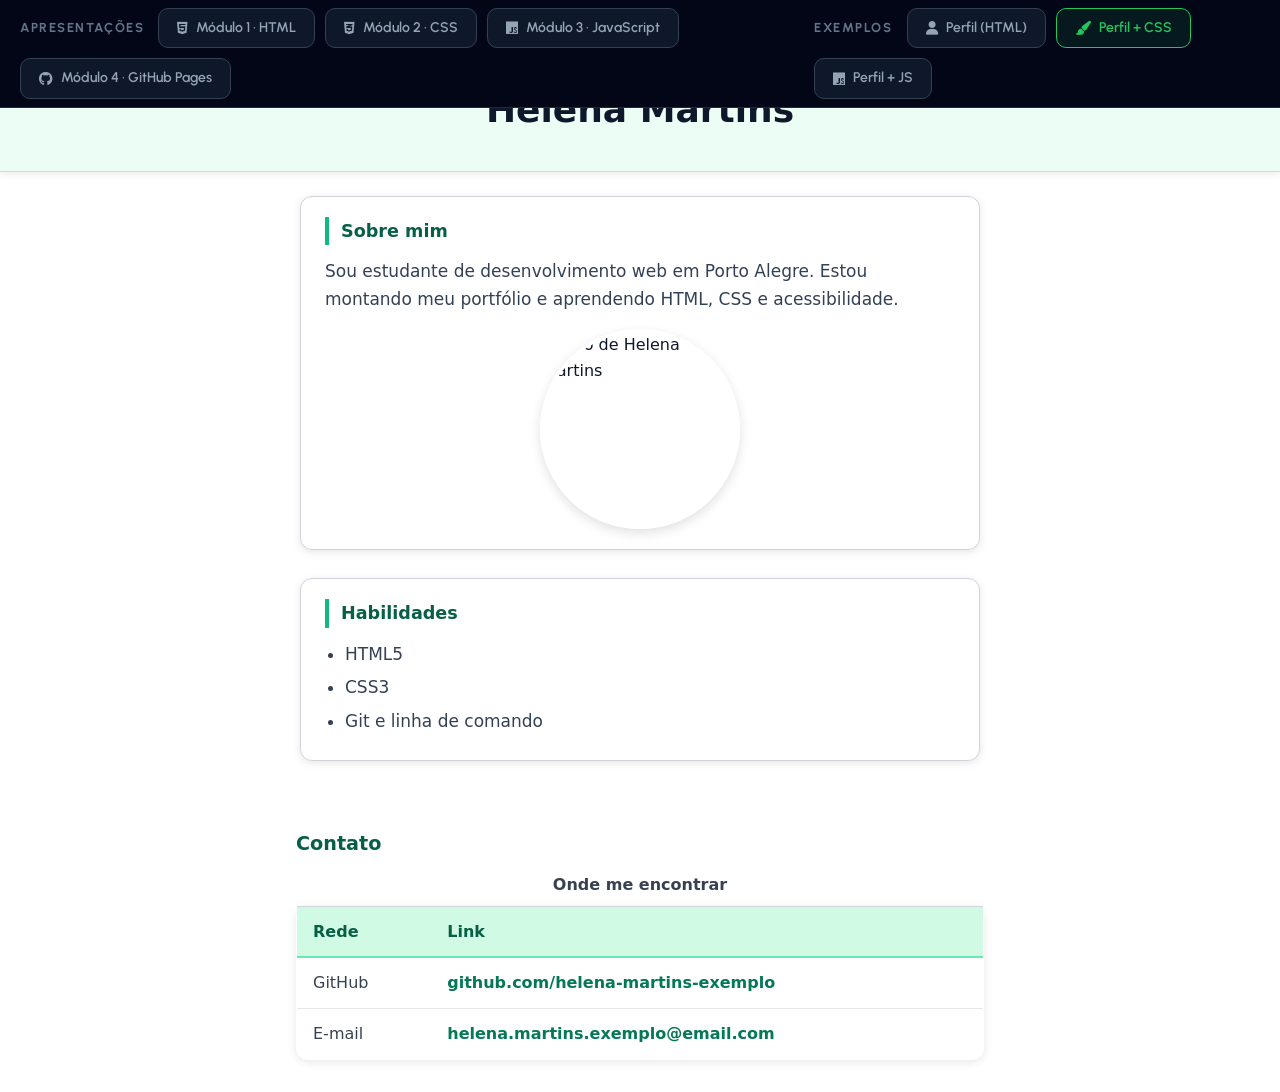
==== exemplos/css/index.html @ edbc6c48 "Primeira versão do site" ====
<!DOCTYPE html>
<html lang="pt-br">
<head>
    <meta charset="UTF-8">
    <meta name="viewport" content="width=device-width, initial-scale=1.0">
    <title>Helena Martins — exemplo (tutorial HTML + CSS)</title>
    <link rel="preconnect" href="https://fonts.googleapis.com">
    <link rel="preconnect" href="https://fonts.gstatic.com" crossorigin>
    <link href="https://fonts.googleapis.com/css2?family=Urbanist:wght@400;500;700;800&display=swap" rel="stylesheet">
    <link rel="stylesheet" href="https://cdnjs.cloudflare.com/ajax/libs/font-awesome/6.5.1/css/all.min.css">
    <link rel="stylesheet" href="../../styles.css">
    <link rel="stylesheet" href="estilo.css">
</head>
<body class="page-exemplo">

<header class="site-header" role="banner">
  <div class="site-header__group">
    <span class="site-header__label">Apresentações</span>
    <a href="../../index.html" class="site-header__link"><i class="fa-brands fa-html5" aria-hidden="true"></i> Módulo 1 · HTML</a>
    <a href="../../CSS.html" class="site-header__link"><i class="fa-brands fa-css3-alt" aria-hidden="true"></i> Módulo 2 · CSS</a>
    <a href="../../JS.html" class="site-header__link"><i class="fa-brands fa-js" aria-hidden="true"></i> Módulo 3 · JavaScript</a>
    <a href="../../GitHub-Pages.html" class="site-header__link"><i class="fa-brands fa-github" aria-hidden="true"></i> Módulo 4 · GitHub Pages</a>
  </div>
  <div class="site-header__group">
    <span class="site-header__label">Exemplos</span>
    <a href="../html/index.html" class="site-header__link"><i class="fa-solid fa-user" aria-hidden="true"></i> Perfil (HTML)</a>
    <a href="index.html" class="site-header__link site-header__link--current" aria-current="page"><i class="fa-solid fa-paintbrush" aria-hidden="true"></i> Perfil + CSS</a>
    <a href="../js/index.html" class="site-header__link"><i class="fa-brands fa-js" aria-hidden="true"></i> Perfil + JS</a>
  </div>
</header>

<header class="perfil-hero" id="topo">
    <h1>Helena Martins</h1>
</header>

<main class="perfil-main">
    <section class="cartao">
        <h2>Sobre mim</h2>
        <p>Sou estudante de desenvolvimento web em Porto Alegre. Estou montando meu portfólio e aprendendo HTML, CSS e acessibilidade.</p>
        <img class="perfil-foto" src="https://images.unsplash.com/photo-1494790108377-be9c29b29330?auto=format&fit=crop&w=400&q=80" alt="Foto de Helena Martins" width="200" height="200">
    </section>

    <section class="cartao">
        <h2>Habilidades</h2>
        <ul>
            <li>HTML5</li>
            <li>CSS3</li>
            <li>Git e linha de comando</li>
        </ul>
    </section>
</main>

<footer class="perfil-rodape" id="contato">
    <h2>Contato</h2>
    <table>
        <caption>Onde me encontrar</caption>
        <thead>
            <tr>
                <th scope="col">Rede</th>
                <th scope="col">Link</th>
            </tr>
        </thead>
        <tbody>
            <tr>
                <td>GitHub</td>
                <td><a href="https://github.com/helena-martins-exemplo" target="_blank" rel="noopener noreferrer">github.com/helena-martins-exemplo</a></td>
            </tr>
            <tr>
                <td>E-mail</td>
                <td><a href="mailto:helena.martins.exemplo@email.com">helena.martins.exemplo@email.com</a></td>
            </tr>
        </tbody>
    </table>
</footer>

</body>
</html>
---- styles.css ----
/* 1. SETUP E ESTILO GLOBAL */
* { box-sizing: border-box; }
body {
  background-color: #0f172a;
  margin: 0;
  min-height: 100vh;
  padding: 0;
  padding-top: 112px;
  display: flex;
  flex-direction: column;
  align-items: center;
}
/* Páginas de exemplo (só header global, sem barra de slides) */
body.page-exemplo {
  padding-top: 48px;
  display: block;
  align-items: unset;
  width: 100%;
  background: #ffffff;
  color: #0f172a;
}
/* Tipografia do conteúdo do tutorial (só na página “Perfil + CSS”; HTML puro usa só o padrão do navegador) */
body.page-exemplo:not(.exemplo-html-puro) .perfil-hero h1 {
  font-size: clamp(1.75rem, 4vw, 2.25rem);
  font-weight: 700;
  color: #0f172a;
  margin: 0;
  text-align: center;
  text-transform: none;
  letter-spacing: normal;
  line-height: 1.2;
}
body.page-exemplo:not(.exemplo-html-puro) main {
  max-width: 720px;
  margin: 0 auto;
  padding: 1.5rem 1.25rem 2rem;
}
body.page-exemplo:not(.exemplo-html-puro) section {
  margin-bottom: 1.75rem;
}
body.page-exemplo:not(.exemplo-html-puro) main p,
body.page-exemplo:not(.exemplo-html-puro) main li {
  font-size: 1.0625rem;
  line-height: 1.65;
  color: #334155;
}
body.page-exemplo:not(.exemplo-html-puro) main ul {
  margin: 0;
  padding-left: 1.25rem;
}
body.page-exemplo:not(.exemplo-html-puro) section img {
  max-width: 200px;
  height: auto;
  display: block;
  margin-top: 1rem;
}
/* Navegação entre apresentações (HTML / CSS) */
.site-header {
  position: fixed;
  top: 0;
  left: 0;
  right: 0;
  z-index: 1001;
  display: flex;
  align-items: center;
  justify-content: space-between;
  gap: 16px;
  min-height: 48px;
  padding: 8px 20px;
  background: #020617;
  border-bottom: 1px solid #1e293b;
  font-family: 'Urbanist', sans-serif;
}
.site-header__group {
  display: flex;
  align-items: center;
  flex-wrap: wrap;
  gap: 10px;
}
.site-header__label {
  font-size: 13px;
  font-weight: 700;
  letter-spacing: 0.12em;
  text-transform: uppercase;
  color: #64748b;
  margin-right: 4px;
}
.site-header__link {
  display: inline-flex;
  align-items: center;
  gap: 8px;
  padding: 8px 18px;
  border-radius: 10px;
  border: 1px solid #334155;
  background: #0f172a;
  color: #94a3b8;
  text-decoration: none;
  font-size: 14px;
  font-weight: 600;
  transition: background 0.2s, border-color 0.2s, color 0.2s;
}
.site-header__link:hover {
  background: #1e293b;
  border-color: #475569;
  color: #e2e8f0;
}
.site-header__link--current {
  border-color: #22c55e;
  color: #22c55e;
  background: rgba(34, 197, 94, 0.1);
  pointer-events: none;
}
/* Botão nos slides finais → exemplos */
.slide-example-btn {
  display: inline-flex;
  align-items: center;
  justify-content: center;
  gap: 10px;
  margin-top: 28px;
  padding: 16px 32px;
  font-family: 'Urbanist', sans-serif;
  font-size: 18px;
  font-weight: 700;
  color: #020617;
  background: #22c55e;
  border: 2px solid #4ade80;
  border-radius: 14px;
  text-decoration: none;
  cursor: pointer;
  transition: background 0.2s, transform 0.15s, box-shadow 0.2s;
  box-shadow: 0 8px 24px rgba(34, 197, 94, 0.35);
}
.slide-example-btn:hover {
  background: #4ade80;
  transform: translateY(-2px);
  box-shadow: 0 12px 28px rgba(34, 197, 94, 0.45);
}
/* Barra de navegação dos slides */
.slide-controls {
  position: fixed;
  top: 48px;
  left: 0;
  right: 0;
  z-index: 1000;
  display: flex;
  align-items: center;
  justify-content: center;
  gap: 28px;
  height: 64px;
  padding: 0 24px;
  background: linear-gradient(180deg, #020617 0%, #0f172a 100%);
  border-bottom: 1px solid #1e293b;
  box-shadow: 0 8px 24px rgba(0, 0, 0, 0.35);
  font-family: 'Urbanist', sans-serif;
}
.slide-controls button {
  display: inline-flex;
  align-items: center;
  justify-content: center;
  width: 44px;
  height: 44px;
  border: 1px solid #334155;
  border-radius: 12px;
  background: #1e293b;
  color: #22c55e;
  cursor: pointer;
  font-size: 18px;
  transition: background 0.2s, border-color 0.2s, color 0.2s, transform 0.15s;
}
.slide-controls button:hover:not(:disabled) {
  background: #334155;
  border-color: #22c55e;
  color: #4ade80;
}
.slide-controls button:active:not(:disabled) {
  transform: scale(0.96);
}
.slide-controls button:disabled {
  opacity: 0.35;
  cursor: not-allowed;
}
#slide-counter {
  min-width: 100px;
  text-align: center;
  font-size: 15px;
  font-weight: 600;
  letter-spacing: 0.06em;
  color: #94a3b8;
  user-select: none;
}
#slide-counter .current { color: #22c55e; }
.slides-deck {
  flex: 1;
  display: flex;
  align-items: center;
  justify-content: center;
  width: 100%;
  padding: 24px 16px 40px;
  min-height: calc(100vh - 112px);
}
.slides-deck .slide-container {
  display: none;
}
.slides-deck .slide-container.is-active {
  display: flex;
}
.slide-container {
  align-items: center;
  background-color: #020617;
  border-radius: 16px;
  box-shadow: 0 25px 60px rgba(0, 0, 0, 0.7);
  display: flex;
  flex-direction: column;
  font-family: 'Urbanist', sans-serif;
  height: 720px;
  justify-content: center;
  overflow: hidden;
  padding: 60px 80px;
  position: relative;
  width: 1280px;
  color: #f8fafc;
  border: 1px solid #1e293b;
}
/* DECORAÇÃO DE FUNDO */
.slide-container::before {
  content: '';
  position: absolute;
  top: 0; left: 0; width: 100%; height: 100%;
  background: radial-gradient(circle at 10% 10%, rgba(34, 197, 94, 0.08) 0%, transparent 40%);
  z-index: 0;
}
.slide-container::after {
  content: '';
  position: absolute;
  bottom: 40px; right: 80px;
  width: 120px; height: 3px;
  background: #22c55e;
  opacity: 0.6;
}
.slide-container > * { position: relative; z-index: 1; }
/* 2. TIPOGRAFIA (somente dentro dos slides — não afeta exemplos) */
.slides-deck h1 { font-size: 85px; font-weight: 800; line-height: 1; text-transform: uppercase; color: #fff; text-align: center; margin: 0; }
.slides-deck h1 span { color: #22c55e; }
.slide-title { font-size: 44px; font-weight: 700; margin-bottom: 40px; width: 100%; text-align: left; border-left: 8px solid #22c55e; padding-left: 25px; text-transform: uppercase; letter-spacing: 1px; }
.slides-deck p,
.slides-deck li,
.slides-deck td,
.slides-deck th { font-size: 22px; line-height: 1.5; color: #94a3b8; }
.slides-deck strong { color: #22c55e; }
/* 3. CODE WINDOW (INTERATIVO) */
.code-window { background-color: #0f172a; border-radius: 12px; border: 1px solid #334155; box-shadow: 0 15px 35px rgba(0,0,0,0.5); font-family: 'JetBrains Mono', monospace; overflow: hidden; width: 100%; margin-top: 10px; }
.code-header { background-color: #1e293b; padding: 12px 20px; display: flex; gap: 10px; border-bottom: 1px solid #334155; }
.dot { width: 14px; height: 14px; border-radius: 50%; }
.dot-red { background: #ff5f56; }
.dot-yellow { background: #ffbd2e; }
.dot-green { background: #27c93f; }
.code-content { padding: 30px; font-size: 20px; color: #cbd5e1; line-height: 1.6; }
/* Blocos de código longos (ex.: tabela HTML completa) */
.code-content.code-content--compact {
  padding: 20px 26px;
  font-size: 15px;
  line-height: 1.45;
}
.tag { color: #f472b6; }
.attr { color: #fbbf24; }
.val { color: #22c55e; }
.comment { color: #64748b; font-style: italic; }
/* 4. LAYOUTS */
.content-area { display: flex; flex-direction: column; flex-grow: 1; justify-content: center; width: 100%; }
.two-column { display: grid; grid-template-columns: 1fr 1fr; gap: 50px; width: 100%; align-items: center; }
.two-column.tiles-equal-height {
  align-items: stretch;
}
.two-column.tiles-equal-height .tile {
  display: flex;
  flex-direction: column;
  height: 100%;
}
.image-wrapper { border-radius: 16px; overflow: hidden; border: 1px solid #334155; height: 450px; }
.image-wrapper img { width: 100%; height: 100%; object-fit: cover; }
.image-wrapper.contain img { object-fit: contain; background: #0f172a; padding: 20px; }
.tile-grid { display: grid; grid-template-columns: repeat(3, 1fr); gap: 25px; width: 100%; }
.tile { background: #1e293b; padding: 40px; border-radius: 16px; text-align: center; border: 1px solid #334155; }
.tile i { font-size: 45px; color: #22c55e; margin-bottom: 25px; }
.section-title-layout { text-align: center; }
.section-title-layout h2 { font-size: 65px; color: #22c55e; text-transform: uppercase; margin-bottom: 20px; }
.section-title-layout hr { width: 150px; height: 8px; background: #22c55e; border: none; margin: 0 auto 30px; }
.slides-deck table { width: 100%; border-collapse: collapse; }
.slides-deck th { text-align: left; color: #22c55e; padding: 20px; border-bottom: 3px solid #334155; font-size: 24px; text-transform: uppercase; }
.slides-deck td { padding: 20px; border-bottom: 1px solid #1e293b; color: #e2e8f0; font-size: 20px; }
/* Tabela de demonstração com tfoot (slide tfoot) */
.slide-tfoot-demo {
  margin-top: 4px;
  margin-bottom: 22px;
  width: 100%;
}
.slide-tfoot-demo caption {
  caption-side: top;
  padding-bottom: 8px;
  font-size: 19px;
  font-weight: 600;
  color: #cbd5e1;
  text-align: center;
}
.slide-tfoot-demo table {
  width: 100%;
  max-width: 720px;
  margin: 0 auto;
}
.slide-tfoot-demo tfoot tr {
  background: rgba(34, 197, 94, 0.12);
}
.slide-tfoot-demo tfoot th,
.slide-tfoot-demo tfoot td {
  border-top: 2px solid #22c55e;
  border-bottom: none;
  font-weight: 700;
  color: #f1f5f9;
}
.slide-tfoot-demo tfoot th {
  color: #22c55e;
}
.slide-tfoot-demo thead th {
  font-size: 20px;
  padding: 14px 16px;
}
.slide-tfoot-demo tbody td {
  font-size: 18px;
  padding: 12px 16px;
}
.slide-tfoot-demo tfoot th,
.slide-tfoot-demo tfoot td {
  padding: 12px 16px;
  font-size: 18px;
}
/* Código inline nos slides (ex.: JS.html) */
.code-inline {
  font-family: 'JetBrains Mono', ui-monospace, monospace;
  font-size: 0.95em;
  padding: 0.15em 0.4em;
  background: #1e293b;
  border-radius: 6px;
  border: 1px solid #334155;
  color: #fde68a;
}
---- exemplos/css/estilo.css ----
/* Perfil — classes e ids no HTML; seletores .classe e #id */
* {
  box-sizing: border-box;
}

body {
  margin: 0;
  font-family: system-ui, sans-serif;
  line-height: 1.6;
  color: #111827;
  background: #f3f4f6;
  min-height: 100vh;
}

header.perfil-hero {
  text-align: center;
  padding: 2.5rem 1rem;
  background: #ecfdf5;
  border-bottom: 1px solid #a7f3d0;
  box-shadow: 0 2px 8px rgba(0, 0, 0, 0.08);
}

header.perfil-hero h1 {
  margin: 0;
  font-size: clamp(1.75rem, 4vw, 2.5rem);
  font-weight: 800;
  color: #065f46;
}

.perfil-main {
  max-width: 720px;
  margin: 0 auto;
  padding: 1.5rem 1rem 0.5rem;
}

.cartao {
  background: #fff;
  border: 1px solid #d1d5db;
  border-radius: 12px;
  padding: 1.25rem 1.5rem;
  margin-bottom: 1rem;
  box-shadow: 0 2px 8px rgba(0, 0, 0, 0.1);
  transition: box-shadow 0.25s, transform 0.25s;
}

.cartao:hover {
  box-shadow: 0 6px 16px rgba(0, 0, 0, 0.15);
  transform: translateY(-4px);
}

.cartao h2 {
  margin: 0 0 0.75rem;
  color: #065f46;
  font-size: 1.1rem;
  font-weight: 800;
  border-left: 4px solid #10b981;
  padding-left: 0.75rem;
}

.cartao p {
  margin: 0 0 0.5rem;
  color: #374151;
}

.perfil-foto {
  display: block;
  max-width: 200px;
  border-radius: 50%;
  margin: 1rem auto 0;
  border: 3px solid #fff;
  box-shadow: 0 4px 12px rgba(0, 0, 0, 0.12);
  transition: box-shadow 0.25s, transform 0.25s;
}

.perfil-foto:hover {
  box-shadow: 0 6px 16px rgba(0, 0, 0, 0.18);
  transform: scale(1.03);
}

.cartao ul {
  margin: 0;
  padding-left: 1.25rem;
}

.cartao li {
  margin-bottom: 0.35rem;
  color: #374151;
}

.perfil-rodape {
  max-width: 720px;
  margin: 0 auto;
  padding: 0.5rem 1rem 2rem;
}

.perfil-rodape > h2 {
  color: #065f46;
  font-size: 1.2rem;
  font-weight: 800;
  margin: 0 0 0.75rem;
}

#contato table {
  width: 100%;
  border-collapse: collapse;
  background: #fff;
  border-radius: 12px;
  overflow: hidden;
  border: 1px solid #d1d5db;
  box-shadow: 0 2px 8px rgba(0, 0, 0, 0.1);
}

#contato caption {
  caption-side: top;
  padding-bottom: 0.5rem;
  font-weight: 600;
  color: #374151;
}

#contato thead th {
  text-align: left;
  background: #d1fae5;
  color: #065f46;
  padding: 0.75rem 1rem;
  font-weight: 700;
  border-bottom: 2px solid #6ee7b7;
}

#contato tbody td {
  padding: 0.75rem 1rem;
  border-top: 1px solid #e5e7eb;
  color: #374151;
}

#contato tbody tr:hover td {
  background: #ecfdf5;
}

.perfil-main a,
.perfil-rodape a {
  color: #047857;
  font-weight: 600;
  text-decoration: none;
}

.perfil-main a:hover,
.perfil-rodape a:hover {
  color: #065f46;
  text-decoration: underline;
}

.perfil-main a:focus-visible,
.perfil-rodape a:focus-visible {
  outline: 2px solid #10b981;
  outline-offset: 2px;
  border-radius: 4px;
}

@media (max-width: 600px) {
  .cartao:hover {
    transform: none;
  }
}
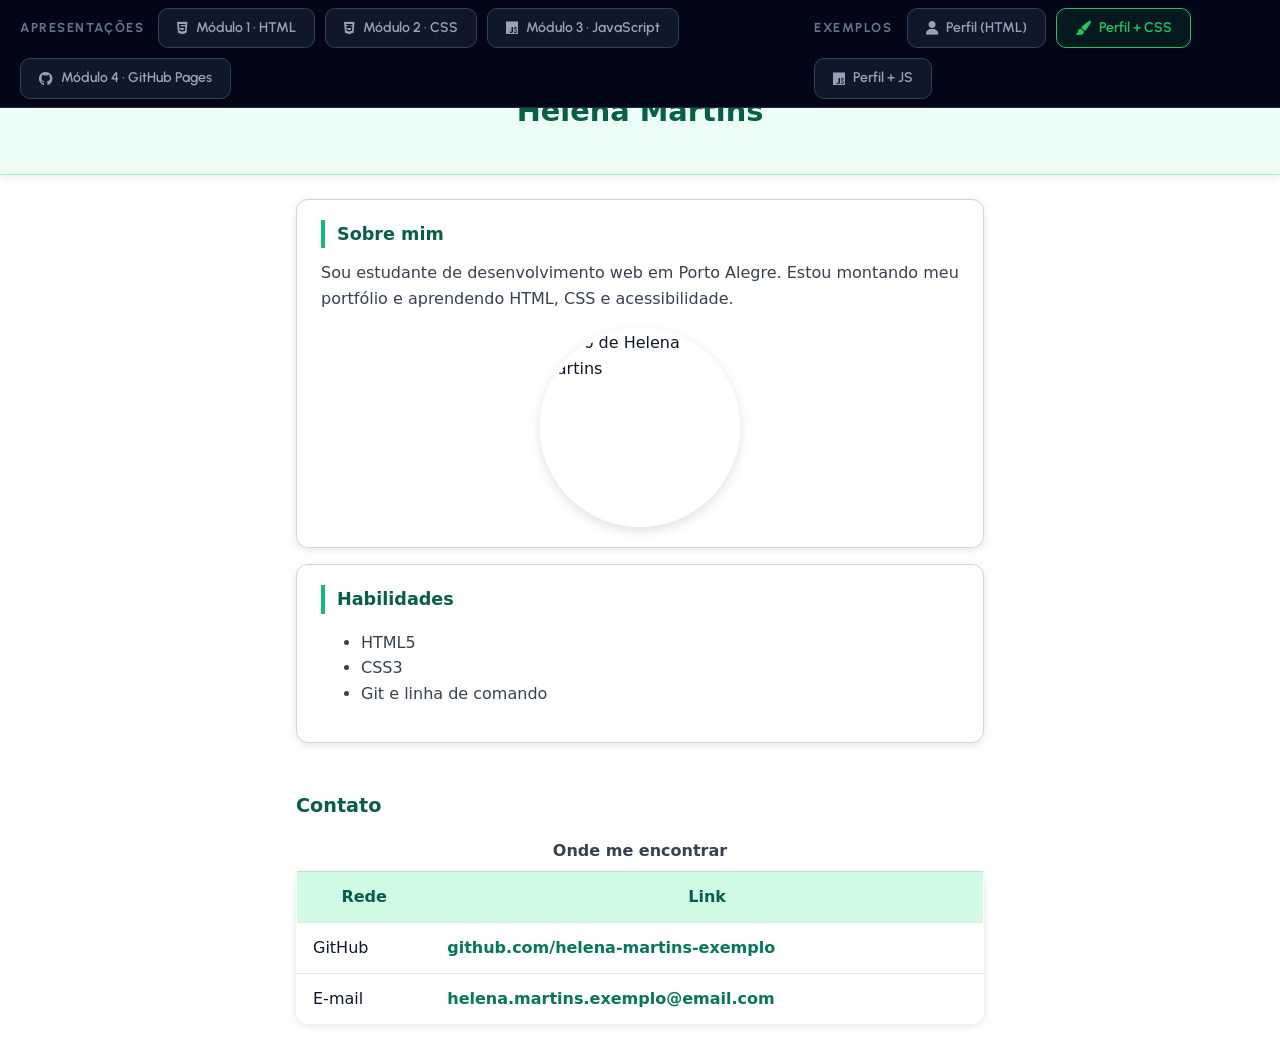
==== commit e50fdfdc: "Exemplo de CSS arrumado" ====
--- a/exemplos/css/index.html
+++ b/exemplos/css/index.html
@@ -3,6 +3,7 @@
 <head>
     <meta charset="UTF-8">
     <meta name="viewport" content="width=device-width, initial-scale=1.0">
+    <link rel="icon" href="../../favicon.svg" type="image/svg+xml">
     <title>Helena Martins — exemplo (tutorial HTML + CSS)</title>
     <link rel="preconnect" href="https://fonts.googleapis.com">
     <link rel="preconnect" href="https://fonts.gstatic.com" crossorigin>
@@ -11,22 +12,41 @@
     <link rel="stylesheet" href="../../styles.css">
     <link rel="stylesheet" href="estilo.css">
 </head>
-<body class="page-exemplo">
+<body class="page-exemplo exemplo-sem-mobile exemplo-html-puro">
+
+<div class="exemplo-mobile-gate" aria-live="polite">
+  <div class="exemplo-mobile-gate__card">
+    <span class="exemplo-mobile-gate__icon" aria-hidden="true"><i class="fa-solid fa-display"></i></span>
+    <h2>Exemplo só em telas maiores</h2>
+    <p>Para ver este perfil com conforto, use um <strong>tablet</strong> ou <strong>computador</strong>. As apresentações dos módulos continuam acessíveis no celular pelo menu do curso.</p>
+  </div>
+</div>
 
 <header class="site-header" role="banner">
-  <div class="site-header__group">
-    <span class="site-header__label">Apresentações</span>
-    <a href="../../index.html" class="site-header__link"><i class="fa-brands fa-html5" aria-hidden="true"></i> Módulo 1 · HTML</a>
-    <a href="../../CSS.html" class="site-header__link"><i class="fa-brands fa-css3-alt" aria-hidden="true"></i> Módulo 2 · CSS</a>
-    <a href="../../JS.html" class="site-header__link"><i class="fa-brands fa-js" aria-hidden="true"></i> Módulo 3 · JavaScript</a>
-    <a href="../../GitHub-Pages.html" class="site-header__link"><i class="fa-brands fa-github" aria-hidden="true"></i> Módulo 4 · GitHub Pages</a>
+  <input type="checkbox" id="site-nav-toggle" class="site-header__toggle">
+  <div class="site-header__bar">
+    <label for="site-nav-toggle" class="site-header__burger">
+      <span class="visually-hidden">Abrir ou fechar menu de navegação</span>
+      <i class="fa-solid fa-bars site-header__burger-open" aria-hidden="true"></i>
+      <i class="fa-solid fa-xmark site-header__burger-close" aria-hidden="true"></i>
+    </label>
   </div>
-  <div class="site-header__group">
-    <span class="site-header__label">Exemplos</span>
-    <a href="../html/index.html" class="site-header__link"><i class="fa-solid fa-user" aria-hidden="true"></i> Perfil (HTML)</a>
-    <a href="index.html" class="site-header__link site-header__link--current" aria-current="page"><i class="fa-solid fa-paintbrush" aria-hidden="true"></i> Perfil + CSS</a>
-    <a href="../js/index.html" class="site-header__link"><i class="fa-brands fa-js" aria-hidden="true"></i> Perfil + JS</a>
-  </div>
+  <nav class="site-header__panel" id="site-header-panel" aria-label="Navegação do curso">
+    <div class="site-header__group">
+      <span class="site-header__label">Apresentações</span>
+      <a href="../../index.html" class="site-header__link"><i class="fa-brands fa-html5" aria-hidden="true"></i> Módulo 1 · HTML</a>
+      <a href="../../CSS.html" class="site-header__link"><i class="fa-brands fa-css3-alt" aria-hidden="true"></i> Módulo 2 · CSS</a>
+      <a href="../../JS.html" class="site-header__link"><i class="fa-brands fa-js" aria-hidden="true"></i> Módulo 3 · JavaScript</a>
+      <a href="../../GitHub-Pages.html" class="site-header__link"><i class="fa-brands fa-github" aria-hidden="true"></i> Módulo 4 · GitHub Pages</a>
+    </div>
+    <div class="site-header__group">
+      <span class="site-header__label">Exemplos</span>
+      <a href="../html/index.html" class="site-header__link"><i class="fa-solid fa-user" aria-hidden="true"></i> Perfil (HTML)</a>
+      <a href="index.html" class="site-header__link site-header__link--current" aria-current="page"><i class="fa-solid fa-paintbrush" aria-hidden="true"></i> Perfil + CSS</a>
+      <a href="../js/index.html" class="site-header__link"><i class="fa-brands fa-js" aria-hidden="true"></i> Perfil + JS</a>
+    </div>
+  </nav>
+  <label for="site-nav-toggle" class="site-header__backdrop"><span class="visually-hidden">Fechar menu</span></label>
 </header>
 
 <header class="perfil-hero" id="topo">
--- a/styles.css
+++ b/styles.css
@@ -110,6 +110,186 @@
   background: rgba(34, 197, 94, 0.1);
   pointer-events: none;
 }
+
+.visually-hidden {
+  position: absolute;
+  width: 1px;
+  height: 1px;
+  padding: 0;
+  margin: -1px;
+  overflow: hidden;
+  clip: rect(0, 0, 0, 0);
+  white-space: nowrap;
+  border: 0;
+}
+
+/* Menu hambúrguer (mobile): checkbox controla painel lateral */
+.site-header__toggle {
+  position: absolute;
+  width: 1px;
+  height: 1px;
+  padding: 0;
+  margin: -1px;
+  overflow: hidden;
+  clip: rect(0, 0, 0, 0);
+  white-space: nowrap;
+  border: 0;
+}
+.site-header__bar {
+  display: none;
+}
+.site-header__burger {
+  display: inline-flex;
+  align-items: center;
+  justify-content: center;
+  width: 44px;
+  height: 44px;
+  border-radius: 10px;
+  border: 1px solid #334155;
+  background: #0f172a;
+  color: #22c55e;
+  cursor: pointer;
+  flex-shrink: 0;
+}
+.site-header__burger-close {
+  display: none;
+  font-size: 1.35rem;
+}
+.site-header__burger-open {
+  font-size: 1.2rem;
+}
+.site-header__backdrop {
+  display: none;
+}
+.site-header__panel {
+  display: flex;
+  flex: 1;
+  align-items: center;
+  justify-content: space-between;
+  gap: 16px;
+  min-width: 0;
+}
+
+@media (min-width: 769px) {
+  .site-header__toggle {
+    display: none;
+  }
+}
+
+@media (max-width: 768px) {
+  .site-header__bar {
+    display: flex;
+    justify-content: flex-end;
+    align-items: center;
+    width: 100%;
+    padding: 8px 12px;
+    box-sizing: border-box;
+    border-bottom: 1px solid #1e293b;
+    background: #020617;
+  }
+  .site-header__burger {
+    display: inline-flex;
+  }
+  #site-nav-toggle:checked + .site-header__bar .site-header__burger-open {
+    display: none;
+  }
+  #site-nav-toggle:checked + .site-header__bar .site-header__burger-close {
+    display: inline-block;
+  }
+  .site-header {
+    flex-direction: column;
+    align-items: stretch;
+    padding: 0;
+    gap: 0;
+  }
+  .site-header__panel {
+    position: fixed;
+    top: 53px;
+    left: 0;
+    bottom: 0;
+    width: min(20rem, 92vw);
+    max-width: 100%;
+    flex-direction: column;
+    align-items: stretch;
+    justify-content: flex-start;
+    gap: 20px;
+    padding: 16px 14px 24px;
+    overflow-y: auto;
+    -webkit-overflow-scrolling: touch;
+    background: #020617;
+    border-right: 1px solid #1e293b;
+    box-shadow: 8px 0 40px rgba(0, 0, 0, 0.45);
+    z-index: 1003;
+    transform: translateX(-105%);
+    transition: transform 0.28s ease;
+  }
+  #site-nav-toggle:checked ~ .site-header__panel {
+    transform: translateX(0);
+  }
+  .site-header__backdrop {
+    display: block;
+    position: fixed;
+    inset: 0;
+    z-index: 1002;
+    background: rgba(2, 6, 23, 0.55);
+    backdrop-filter: blur(2px);
+    opacity: 0;
+    pointer-events: none;
+    transition: opacity 0.25s ease;
+    cursor: pointer;
+  }
+  #site-nav-toggle:checked ~ .site-header__backdrop {
+    opacity: 1;
+    pointer-events: auto;
+  }
+  .site-header__group {
+    flex-direction: column;
+    align-items: stretch;
+    width: 100%;
+  }
+  .site-header__label {
+    width: 100%;
+    margin-bottom: 6px;
+    margin-right: 0;
+  }
+  .site-header__link {
+    width: 100%;
+    justify-content: flex-start;
+    box-sizing: border-box;
+  }
+}
+
+@media (min-width: 769px) {
+  .site-header__bar {
+    display: none !important;
+  }
+  .site-header__backdrop {
+    display: none !important;
+  }
+  .site-header__panel {
+    position: static !important;
+    transform: none !important;
+    flex-direction: row !important;
+    width: auto !important;
+    max-width: none !important;
+    padding: 0 !important;
+    overflow: visible !important;
+    border: none !important;
+    box-shadow: none !important;
+    background: transparent !important;
+    top: auto !important;
+    left: auto !important;
+    bottom: auto !important;
+  }
+}
+
+@media (max-width: 768px) {
+  html:has(#site-nav-toggle:checked),
+  body:has(#site-nav-toggle:checked) {
+    overflow: hidden;
+  }
+}
+
 /* Botão nos slides finais → exemplos */
 .slide-example-btn {
   display: inline-flex;
@@ -343,3 +523,207 @@
   border: 1px solid #334155;
   color: #fde68a;
 }
+
+/* Bloqueio: exemplos de perfil não aparecem em celular (telas estreitas) */
+.exemplo-mobile-gate {
+  display: none;
+}
+@media (max-width: 767px) {
+  body.page-exemplo.exemplo-sem-mobile {
+    overflow: hidden;
+    height: 100vh;
+    height: 100dvh;
+    touch-action: none;
+  }
+  body.page-exemplo.exemplo-sem-mobile .exemplo-mobile-gate {
+    display: flex;
+    align-items: center;
+    justify-content: center;
+    position: fixed;
+    inset: 0;
+    z-index: 2147483647;
+    padding: max(24px, env(safe-area-inset-top)) max(20px, env(safe-area-inset-right))
+      max(24px, env(safe-area-inset-bottom)) max(20px, env(safe-area-inset-left));
+    background: linear-gradient(165deg, #0f172a 0%, #020617 55%, #0f172a 100%);
+    color: #e2e8f0;
+    text-align: center;
+    box-sizing: border-box;
+    font-family: 'Urbanist', system-ui, -apple-system, BlinkMacSystemFont, sans-serif;
+  }
+  body.page-exemplo.exemplo-sem-mobile .exemplo-mobile-gate__card {
+    max-width: 22rem;
+    font-family: 'Urbanist', system-ui, -apple-system, BlinkMacSystemFont, sans-serif;
+  }
+  body.page-exemplo.exemplo-sem-mobile .exemplo-mobile-gate__card .exemplo-mobile-gate__icon {
+    font-size: 2.75rem;
+    color: #22c55e;
+    margin-bottom: 1rem;
+    display: block;
+  }
+  body.page-exemplo.exemplo-sem-mobile .exemplo-mobile-gate__card h2 {
+    font-family: 'Urbanist', system-ui, sans-serif;
+    font-size: 1.35rem;
+    font-weight: 800;
+    margin: 0 0 0.75rem;
+    color: #f8fafc;
+    line-height: 1.25;
+  }
+  body.page-exemplo.exemplo-sem-mobile .exemplo-mobile-gate__card p {
+    font-family: 'Urbanist', system-ui, -apple-system, BlinkMacSystemFont, sans-serif;
+    font-size: 1rem;
+    line-height: 1.55;
+    color: #94a3b8;
+    margin: 0;
+  }
+  body.page-exemplo.exemplo-sem-mobile .exemplo-mobile-gate__card strong {
+    font-family: inherit;
+    font-weight: 700;
+  }
+}
+
+/* Slides e UI das apresentações: mobile e tablets */
+@media (max-width: 1024px) {
+  .slide-container {
+    width: min(100%, 1280px);
+    height: auto;
+    min-height: min(720px, 82vh);
+    max-height: none;
+    padding: clamp(28px, 4vw, 48px) clamp(20px, 4vw, 48px);
+  }
+  .slides-deck h1 {
+    font-size: clamp(36px, 7vw, 72px);
+  }
+  .slide-title {
+    font-size: clamp(22px, 4vw, 40px);
+    margin-bottom: clamp(20px, 3vw, 40px);
+    padding-left: clamp(12px, 2vw, 25px);
+    border-left-width: clamp(4px, 1vw, 8px);
+  }
+  .slides-deck p,
+  .slides-deck li,
+  .slides-deck td,
+  .slides-deck th {
+    font-size: clamp(16px, 2.2vw, 21px);
+  }
+  .two-column {
+    grid-template-columns: 1fr;
+    gap: clamp(20px, 4vw, 36px);
+    align-items: stretch;
+  }
+  .tile-grid {
+    grid-template-columns: repeat(auto-fit, minmax(200px, 1fr));
+    gap: clamp(14px, 3vw, 22px);
+  }
+  .tile {
+    padding: clamp(22px, 4vw, 36px);
+  }
+  .tile i {
+    font-size: clamp(32px, 6vw, 45px);
+  }
+  .image-wrapper {
+    height: min(380px, 42vh);
+    max-height: 420px;
+  }
+  .section-title-layout h2 {
+    font-size: clamp(32px, 7vw, 56px);
+  }
+  .section-title-layout hr {
+    width: clamp(80px, 20vw, 150px);
+  }
+  .code-content {
+    font-size: clamp(14px, 1.8vw, 18px);
+    padding: clamp(16px, 3vw, 28px);
+  }
+  .code-content.code-content--compact {
+    font-size: clamp(11px, 1.5vw, 15px);
+    padding: clamp(14px, 2vw, 22px);
+  }
+  .slide-container::after {
+    right: clamp(16px, 5vw, 80px);
+    bottom: clamp(16px, 4vw, 40px);
+    width: clamp(60px, 15vw, 120px);
+  }
+}
+
+@media (max-width: 768px) {
+  body:not(.page-exemplo) {
+    padding-top: max(56px, calc(env(safe-area-inset-top, 0px) + 48px));
+    padding-bottom: calc(64px + env(safe-area-inset-bottom, 0px));
+  }
+  body.page-exemplo {
+    padding-top: max(52px, calc(env(safe-area-inset-top, 0px) + 44px));
+  }
+  .slide-controls {
+    top: auto;
+    bottom: 0;
+    left: 0;
+    right: 0;
+    height: auto;
+    min-height: 56px;
+    padding: 10px 16px calc(10px + env(safe-area-inset-bottom, 0px));
+    border-bottom: none;
+    border-top: 1px solid #1e293b;
+    gap: 20px;
+    box-shadow: 0 -8px 24px rgba(0, 0, 0, 0.35);
+  }
+  .slide-controls button {
+    width: 48px;
+    height: 48px;
+    touch-action: manipulation;
+  }
+  #slide-counter {
+    font-size: 14px;
+    min-width: 88px;
+  }
+  .slides-deck {
+    min-height: calc(100vh - 56px - 68px - env(safe-area-inset-top, 0px) - env(safe-area-inset-bottom, 0px));
+    padding: 12px 10px 8px;
+    align-items: flex-start;
+  }
+  .slide-container {
+    min-height: auto;
+    padding: 20px 14px 28px;
+    border-radius: 12px;
+    overflow-x: hidden;
+    overflow-y: auto;
+    -webkit-overflow-scrolling: touch;
+    max-height: calc(100vh - 56px - 72px - env(safe-area-inset-top, 0px) - env(safe-area-inset-bottom, 0px));
+  }
+  .slides-deck h1 {
+    font-size: clamp(26px, 9vw, 44px);
+    line-height: 1.08;
+  }
+  .slide-title {
+    font-size: clamp(17px, 4.5vw, 26px);
+    letter-spacing: 0.02em;
+  }
+  .tile-grid {
+    grid-template-columns: 1fr;
+  }
+  .slide-container .content-area {
+    overflow-x: auto;
+    -webkit-overflow-scrolling: touch;
+    max-width: 100%;
+  }
+  .slides-deck th,
+  .slides-deck td {
+    padding: clamp(10px, 2vw, 18px);
+    font-size: clamp(13px, 3.2vw, 18px);
+  }
+  .slide-example-btn {
+    font-size: 16px;
+    padding: 14px 22px;
+    width: 100%;
+    max-width: 100%;
+    box-sizing: border-box;
+  }
+}
+
+@media (max-width: 480px) {
+  body:not(.page-exemplo) {
+    padding-top: max(52px, calc(env(safe-area-inset-top, 0px) + 44px));
+  }
+  .slide-container {
+    padding: 16px 12px 22px;
+  }
+}
--- a/exemplos/css/estilo.css
+++ b/exemplos/css/estilo.css
@@ -1,4 +1,3 @@
-/* Perfil — classes e ids no HTML; seletores .classe e #id */
 * {
   box-sizing: border-box;
 }
@@ -9,8 +8,9 @@
   line-height: 1.6;
   color: #111827;
   background: #f3f4f6;
-  min-height: 100vh;
 }
+
+/* Header */
 
 header.perfil-hero {
   text-align: center;
@@ -22,34 +22,36 @@
 
 header.perfil-hero h1 {
   margin: 0;
-  font-size: clamp(1.75rem, 4vw, 2.5rem);
+  font-size: 1.8rem;
+  color: #065f46;
   font-weight: 800;
-  color: #065f46;
 }
 
+/* Perfil Main */
 .perfil-main {
   max-width: 720px;
   margin: 0 auto;
-  padding: 1.5rem 1rem 0.5rem;
+  padding: 1.5rem 1rem 0.5rem 1rem;
 }
 
+/* Cartão */
 .cartao {
-  background: #fff;
+  background: #ffffff;
   border: 1px solid #d1d5db;
   border-radius: 12px;
   padding: 1.25rem 1.5rem;
   margin-bottom: 1rem;
-  box-shadow: 0 2px 8px rgba(0, 0, 0, 0.1);
-  transition: box-shadow 0.25s, transform 0.25s;
+  box-shadow: 0 2px 8px rgba(0,0,0,.1);
+  transition: box-shadow .25s, transform .25s;
 }
 
 .cartao:hover {
-  box-shadow: 0 6px 16px rgba(0, 0, 0, 0.15);
+  box-shadow: 0 6px 16px rgba(0,0,0,.15);
   transform: translateY(-4px);
 }
 
 .cartao h2 {
-  margin: 0 0 0.75rem;
+  margin: 0 0 0.75rem 0;
   color: #065f46;
   font-size: 1.1rem;
   font-weight: 800;
@@ -58,18 +60,20 @@
 }
 
 .cartao p {
-  margin: 0 0 0.5rem;
+  margin: 0 0 0.5rem 0;
   color: #374151;
 }
 
+/* Foto de Perfil */
 .perfil-foto {
   display: block;
   max-width: 200px;
   border-radius: 50%;
   margin: 1rem auto 0;
-  border: 3px solid #fff;
+  border: 3px solid #ffffff;
   box-shadow: 0 4px 12px rgba(0, 0, 0, 0.12);
   transition: box-shadow 0.25s, transform 0.25s;
+  object-fit: cover;
 }
 
 .perfil-foto:hover {
@@ -77,16 +81,11 @@
   transform: scale(1.03);
 }
 
-.cartao ul {
-  margin: 0;
-  padding-left: 1.25rem;
-}
+/* Lista */
 
-.cartao li {
-  margin-bottom: 0.35rem;
-  color: #374151;
-}
+.cartao ul { color: #374151; }
 
+/* Footer */
 .perfil-rodape {
   max-width: 720px;
   margin: 0 auto;
@@ -97,9 +96,9 @@
   color: #065f46;
   font-size: 1.2rem;
   font-weight: 800;
-  margin: 0 0 0.75rem;
 }
 
+/* Tabela */
 #contato table {
   width: 100%;
   border-collapse: collapse;
@@ -107,57 +106,44 @@
   border-radius: 12px;
   overflow: hidden;
   border: 1px solid #d1d5db;
-  box-shadow: 0 2px 8px rgba(0, 0, 0, 0.1);
+  box-shadow: 0 2px 8px rgba(0,0,0,.1);
 }
 
 #contato caption {
-  caption-side: top;
   padding-bottom: 0.5rem;
   font-weight: 600;
   color: #374151;
 }
 
 #contato thead th {
-  text-align: left;
   background: #d1fae5;
   color: #065f46;
   padding: 0.75rem 1rem;
-  font-weight: 700;
-  border-bottom: 2px solid #6ee7b7;
 }
 
 #contato tbody td {
   padding: 0.75rem 1rem;
   border-top: 1px solid #e5e7eb;
-  color: #374151;
 }
 
 #contato tbody tr:hover td {
   background: #ecfdf5;
 }
 
-.perfil-main a,
-.perfil-rodape a {
+/* Links */
+
+a {
   color: #047857;
   font-weight: 600;
   text-decoration: none;
 }
 
-.perfil-main a:hover,
-.perfil-rodape a:hover {
+a:hover {
   color: #065f46;
   text-decoration: underline;
 }
 
-.perfil-main a:focus-visible,
-.perfil-rodape a:focus-visible {
+a:focus-visible {
   outline: 2px solid #10b981;
   outline-offset: 2px;
-  border-radius: 4px;
-}
-
-@media (max-width: 600px) {
-  .cartao:hover {
-    transform: none;
-  }
-}
+}
